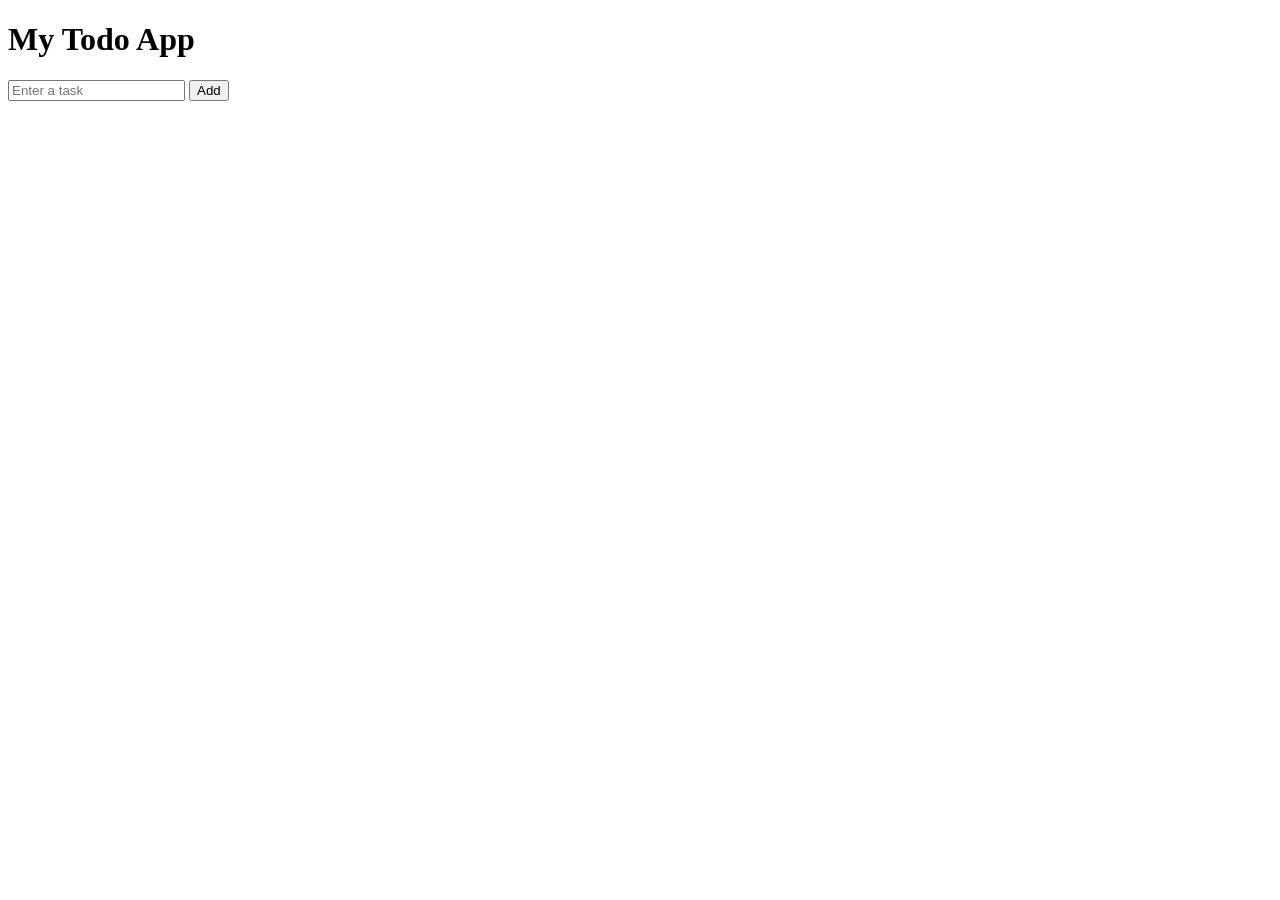
==== index.html @ e212bcaf "Add initial HTML structure for Todo App" ====
<!DOCTYPE html>
<html>
<head>
    <title>My Todo App</title>
</head>
<body>

    <h1>My Todo App</h1>

    <input type="text" id="task" placeholder="Enter a task">
    <button onclick="addTask()">Add</button>

    <ul id="taskList"></ul>

    <script>
        function addTask() {
            let task = document.getElementById("task").value;

            if (task === "") {
                return;
            }

            let li = document.createElement("li");
            li.textContent = task;

            document.getElementById("taskList").appendChild(li);

            document.getElementById("task").value = "";
        }
    </script>

</body>
</html>
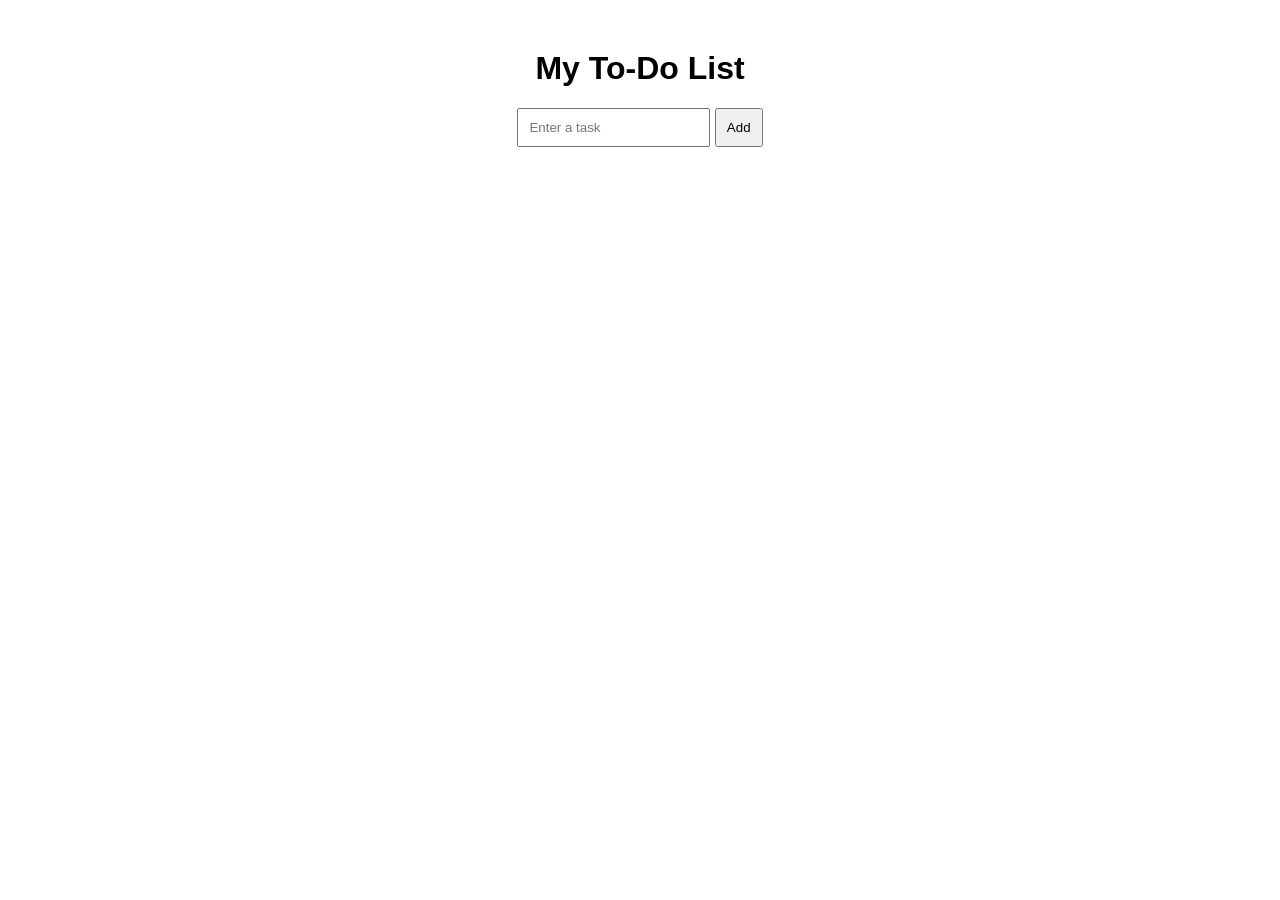
==== commit f0e550dd: "Update title and headings in index.html" ====
--- a/index.html
+++ b/index.html
@@ -1,33 +1,20 @@
 <!DOCTYPE html>
 <html>
 <head>
-    <title>My Todo App</title>
+    <title>My To-Do App</title>
+    <link rel="stylesheet" href="style.css">
 </head>
+
 <body>
 
-    <h1>My Todo App</h1>
+    <h1>My To-Do List</h1>
 
-    <input type="text" id="task" placeholder="Enter a task">
+    <input id="task" type="text" placeholder="Enter a task">
     <button onclick="addTask()">Add</button>
 
-    <ul id="taskList"></ul>
+    <ul id="list"></ul>
 
-    <script>
-        function addTask() {
-            let task = document.getElementById("task").value;
-
-            if (task === "") {
-                return;
-            }
-
-            let li = document.createElement("li");
-            li.textContent = task;
-
-            document.getElementById("taskList").appendChild(li);
-
-            document.getElementById("task").value = "";
-        }
-    </script>
+    <script src="script.js"></script>
 
 </body>
 </html>
--- a/style.css
+++ b/style.css
@@ -0,0 +1,17 @@
+body {
+    font-family: Arial;
+    text-align: center;
+    margin-top: 50px;
+}
+
+input {
+    padding: 10px;
+}
+
+button {
+    padding: 10px;
+}
+
+li {
+    margin: 10px;
+}
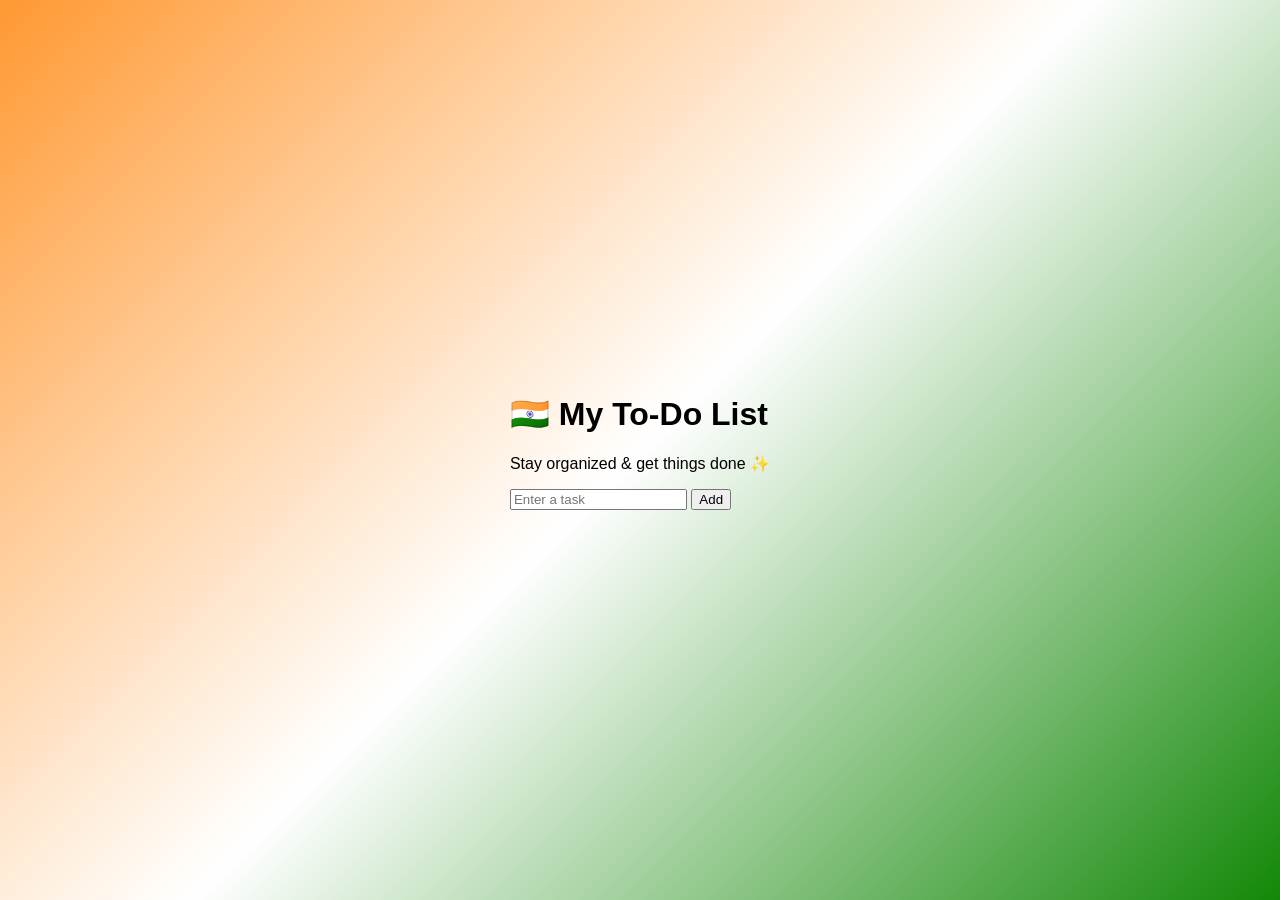
==== commit b8a4181a: "Enhance To-Do List layout with subtitle and div wrapper Updated the layout of the To-Do List applica" ====
--- a/index.html
+++ b/index.html
@@ -7,12 +7,17 @@
 
 <body>
 
-    <h1>My To-Do List</h1>
+    <div class="app">
+        <h1>🇮🇳 My To-Do List</h1>
+        <p class="subtitle">Stay organized & get things done ✨</p>
 
-    <input id="task" type="text" placeholder="Enter a task">
-    <button onclick="addTask()">Add</button>
+        <div class="input-area">
+            <input id="task" type="text" placeholder="Enter a task">
+            <button onclick="addTask()">Add</button>
+        </div>
 
-    <ul id="list"></ul>
+        <ul id="list"></ul>
+    </div>
 
     <script src="script.js"></script>
 
--- a/style.css
+++ b/style.css
@@ -1,17 +1,24 @@
 body {
-    font-family: Arial;
-    text-align: center;
-    margin-top: 50px;
+    margin: 0;
+    min-height: 100vh;
+    font-family: Arial, sans-serif;
+
+    background: linear-gradient(
+        135deg,
+        #ff9933,
+        #ffffff 50%,
+        #138808
+    );
+
+    display: flex;
+    justify-content: center;
+    align-items: center;
 }
 
-input {
-    padding: 10px;
+.todo-container {
+    background: rgba(255, 255, 255, 0.88);
+    backdrop-filter: blur(10px);
+    border-radius: 20px;
+    padding: 25px;
+    box-shadow: 0 10px 30px rgba(0,0,0,0.2);
 }
-
-button {
-    padding: 10px;
-}
-
-li {
-    margin: 10px;
-}
